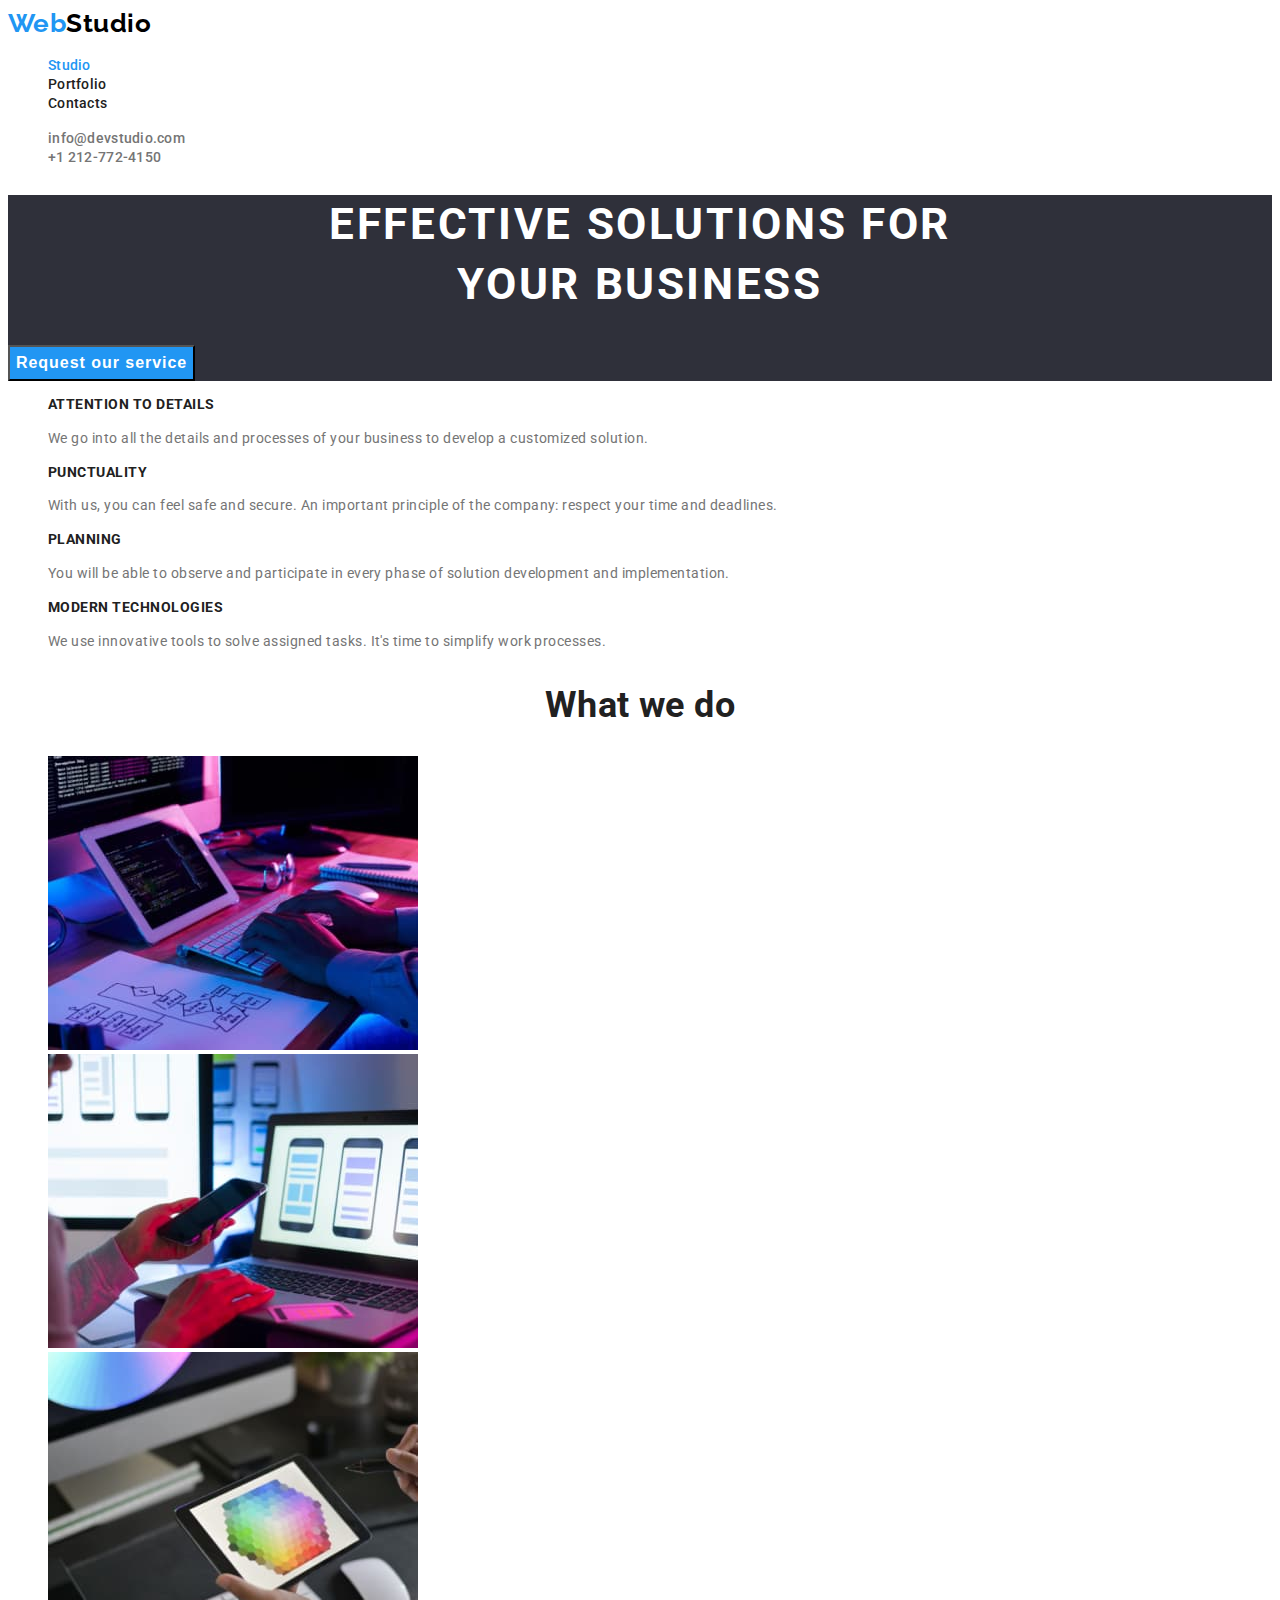
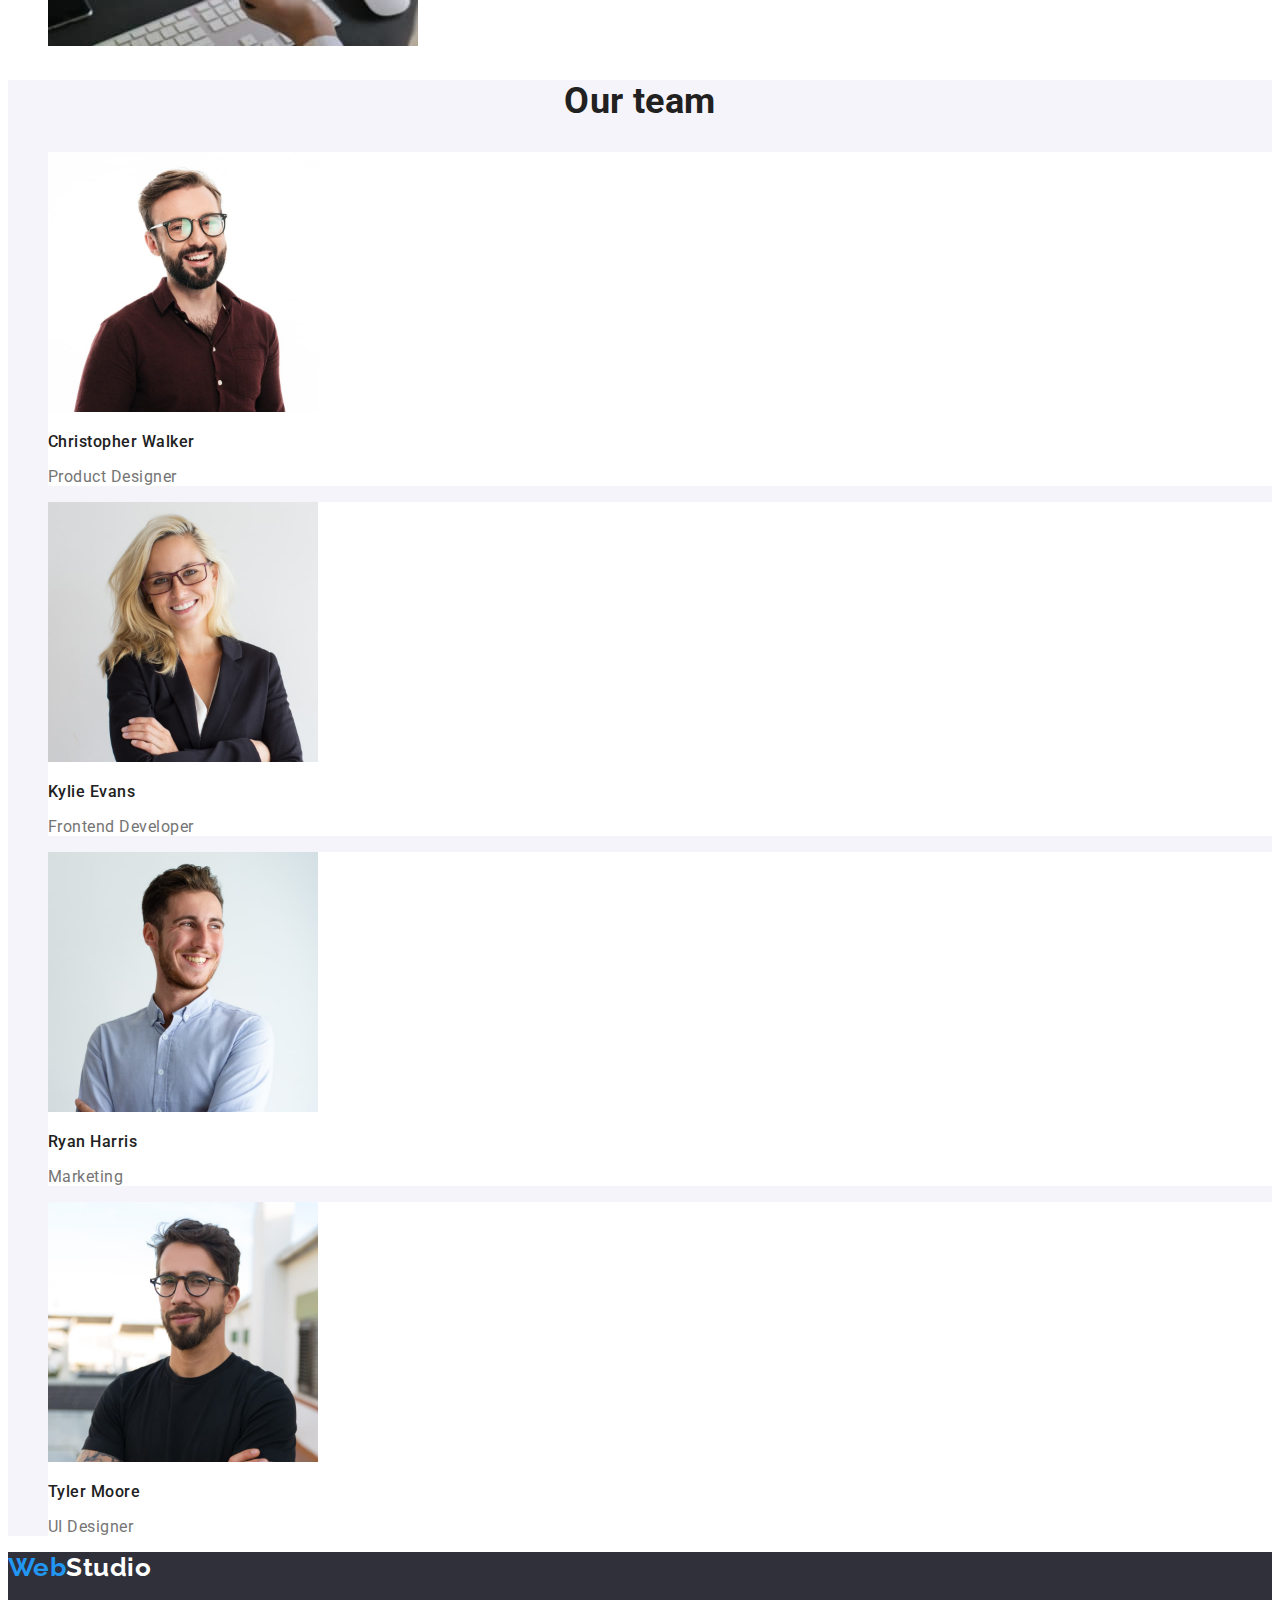
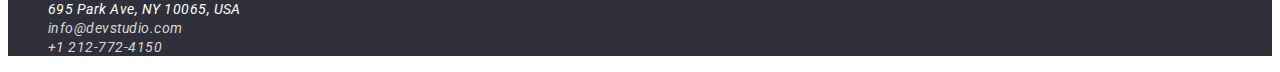
==== index.html @ d0452a92 "Initial commit" ====
<!DOCTYPE html>
<html lang="en">
<head>
    <meta charset="UTF-8">
    <meta http-equiv="X-UA-Compatible" content="IE=edge">
    <meta name="viewport" content="width=device-width, initial-scale=1.0">
    <title>WebStudio</title>
    <link href="https://fonts.googleapis.com/css2?family=Raleway:wght@700&family=Roboto:wght@400;500;700;900&display=swap" rel="stylesheet">
    <link rel="stylesheet" href="./css/style.css">
</head>
<body>
    <header class="header">
        <nav class="nav">
            <a class="logo" href="./">Web<span class="logo-header">Studio</span></a>
            <ul class="nav-list"> 
                <li class="nav-item"><a class="nav-link active"  href="./index.html">Studio</a></li>
                <li class="nav-item"><a class="nav-link" href="./portfolio.html">Portfolio</a></li>
                <li class="nav-item"><a class="nav-link" href="">Contacts</a></li>
            </ul>
        </nav>
            <ul class="contacts">
                <li class="contacts-item"> <a class="contacts-link" href="mailto:info@devstudio.com">info@devstudio.com </a></li>  
                <li class="contacts-item"> <a class="contacts-link" href="tel:+12127724150">+1 212-772-4150</a> </li> 
            </ul>
    </header>
    <main class="main-studio">
        <section class="section hero">
            <h1 class="hero-title">Effective solutions for <br> your business</h1>
            <button class="hero-button" type="button">Request our service</button>
        </section>
        <section class="section benefits">
            <h2 class="benefits-title hidden">Benefits</h2>
            <ul class="benefits-list">
                <li class="benefits-item">
                    <p class="benefits-caption">ATTENTION TO DETAILS</p>
                    <p class="benefits-desc">We go into all the details and processes of your business to develop a customized solution.</p>
                </li>
                <li class="benefits-item" >
                    <p class="benefits-caption">PUNCTUALITY</p>
                    <p class="benefits-desc">With us, you can feel safe and secure. An important principle of the company: respect your time and deadlines.</p>
                </li>
                <li class="benefits-item">
                    <p class="benefits-caption">PLANNING</p>
                    <p class="benefits-desc">You will be able to observe and participate in every phase of solution development and implementation.</p>
                </li>
                <li class="benefits-item">
                    <p class="benefits-caption">MODERN TECHNOLOGIES</p>
                    <p class="benefits-desc">We use innovative tools to solve assigned tasks. It's time to simplify work processes.</p>
                </li>
            </ul>
        </section>
        <section class="section doing">
            <h2 class="section-title">What we do</h2>
            <ul class="work-list">
                <li class="work-item">
                    <img class="work-image" src="./images/studio/studio-what-we-do1.jpg" 
                    alt="tablet with keyboard"
                    width="370" height="294">
                    
                </li>
                <li class="work-item">
                    <img class="work-image" src="./images/studio/studio-what-we-do2.jpg" 
                    alt="the phone on the background of the laptop"
                    width="370" height="294">
                </li>
                <li class="work-item">
                    <img class="work-image" src="./images/studio/studio-what-we-do3.jpg" 
                    alt="tablet on the background of IMac"
                    width="370" height="294">
                </li>
            </ul>
        </section>
        <section class="section workers">
            <h2 class="section-title">Our team</h2>
            <ul class="workers-list">
                <li class="workers-item">
                    <img class="worker-picture" src="./images/studio/studio-workers1.jpg" 
                    alt="man in shirt and glasses"
                    width="270" height="260">
                    <p class="worker-name">Christopher Walker</p>
                    <p class="work-desc">Product Designer</p>
                </li>
                <li class="workers-item">
                    <img class="worker-picture" src="./images/studio/studio-workers2.jpg" 
                    alt="woman with blond hair and glasses"
                    width="270" height="260">
                    <p class="worker-name">Kylie Evans</p>
                    <p class="work-desc">Frontend Developer</p>
                </li>
                <li class="workers-item">
                    <img class="worker-picture" src="./images/studio/studio-workers3.jpg" 
                    alt="man in light shirt"
                    width="270" height="260">
                    <p class="worker-name">Ryan Harris</p>
                    <p class="work-desc">Marketing</p>
                </li>
                <li class="workers-item">
                    <img class="worker-picture" src="./images/studio/studio-workers4.jpg" 
                    alt="man in glasses and black t-shirt"
                    width="270" height="260">
                    <p class="worker-name">Tyler Moore</p>   
                    <p class="work-desc">UI Designer</p>
                </li>
            </ul>
        </section>
    </main>
    <footer class="footer">
        <a class="logo" href="./">Web<span class="logo-footer">Studio</span></a>
        <address>
            <ul class="contact-info">
                <li> <a class="adress" href="https://www.google.com.ua/maps/place/695+Park+Ave,+New+York,+NY+10065,+%D0%A1%D0%A8%D0%90/@40.7688994,-73.9672143,17z/data=!3m1!4b1!4m5!3m4!1s0x89c258ebe8836e8f:0xa007c44e7c4aa0eb!8m2!3d40.7688994!4d-73.9650256?hl=ru">695 Park Ave, NY 10065, USA</a></li>
                <li> <a class="footer-contacts" href="mailto:info@devstudio.com">info@devstudio.com </a></li>                                 
                <li> <a class="footer-contacts" href="tel:+12127724150">+1 212-772-4150</a> </li> 
            </ul>
        </address>
    </footer>
</body>
</html>
---- css/style.css ----
:root{
--footer-gmail: rgba(255, 255, 255, 0.6);
--footer-color:#D9D9D9;
--white:#FFFFFF;
--blue:#2196F3;
--prymary-text:#757575;
--title-text:#212121;
--footer-background:#2F303A;
--ivory-color:#F5F4FA;
--header-background:#ECECEC;
}

body{
color: var(--prymary-text);
background-color:var(--white);
letter-spacing: 0.03em;
font-family:'Roboto',sans-serif;
}
.hidden{
display:none;
}
.section-title{
color:var(--title-text);
font-weight: 700;
font-size:36px;
line-height:1.17;
text-align:center;
}

/* studio */

/* header */

.logo{
color:var(--blue);
font-family:'Raleway';
font-weight:700;
font-size:26px;
line-height:1.19;
text-decoration:none;
}
.logo-header{
color:#000000 ;
}
.nav-list{
list-style:none;
}
.nav-link{
color: var(--title-text);
font-weight:500;
font-size:14px;
line-height:1.14;
letter-spacing:0.02em;
text-decoration:none;
}
.nav-link:hover,
.nav-link:focus{
color:var(--blue);
}
.nav-link.active{
    color: var(--blue);
}
.contacts{
list-style:none; 
}
.contacts-link{
color: var(--prymary-text);
font-weight:500;
font-size:14px;
line-height:1.14;
letter-spacing:0.02em;
text-decoration:none;
}
.contacts-link:hover,
.contacts-link:focus{
color:var(--blue);
}

/* main */

/* section one */

.hero{
background-color:var(--footer-background);
}
.hero-title{
color:var(--white);
text-transform:uppercase;
font-weight:900px;
font-size:44px;
line-height:1.36;
text-align:center;
letter-spacing:0.06em;
}
.hero-button{
color:var(--white);
background-color:var(--blue);
font-weight:700;
font-size:16px;
line-height:1.88;
letter-spacing:0.06em;
cursor:pointer;
}

/* section two */

.benefits{
background-color:var(--white);
}
.benefits-list{
list-style: none;
}
.benefits-caption{
color:var(--title-text);
font-weight:700;
font-size:14px;
line-height:1.14;
}
.benefits-desc{
font-size:14px;
line-height:1.71;
}

/* section three */
.work-list{
list-style: none;
}

/* section four */

.workers{
background-color: var(--ivory-color);
}
.workers-list{
list-style: none;
}
.workers-item{
background-color:var(--white);
}
.worker-name{
color: var(--title-text);
font-weight:500;
font-size:16px;
line-height:1.19;
}
.work-desc{
font-style:500;
font-size:16px;
line-height:1.19;
}

/* footer */

.footer{
background-color: var(--footer-background);
}
.logo-footer{
color: var(--white);
}
.contact-info{
list-style: none;
}
.adress{
color:var(--white);
font-size:14px;
line-height:1.14;
text-decoration:none;
}
.adress:hover,
.adress:focus{
color:var(--blue);
}
.footer-contacts{
color: var(--footer-color);
font-size:14px;
line-height:1.14;
text-decoration:none;
}
.footer-contacts:hover,
.footer-contacts:focus{
color:var(--blue);
}

/* portfolio */

.filter-list{
list-style: none;
}
.filter-button{
color: var(--title-text);
background-color: var(--ivory-color);
font-weight:500;
font-size:16px;
line-height:1.63;
cursor:pointer;
text-decoration:none;
}
.filter-button:hover,
.filter-button:focus{
color:var(--white);
background-color:var(--blue);
}
.projects-list{
list-style: none;
}
.project-title{
color:var(--title-text);
font-weight:700;
font-size:18px;
line-height:2;
letter-spacing:0.06em;
}
.project-type{
font-size:16px;
line-height:1.88;
}
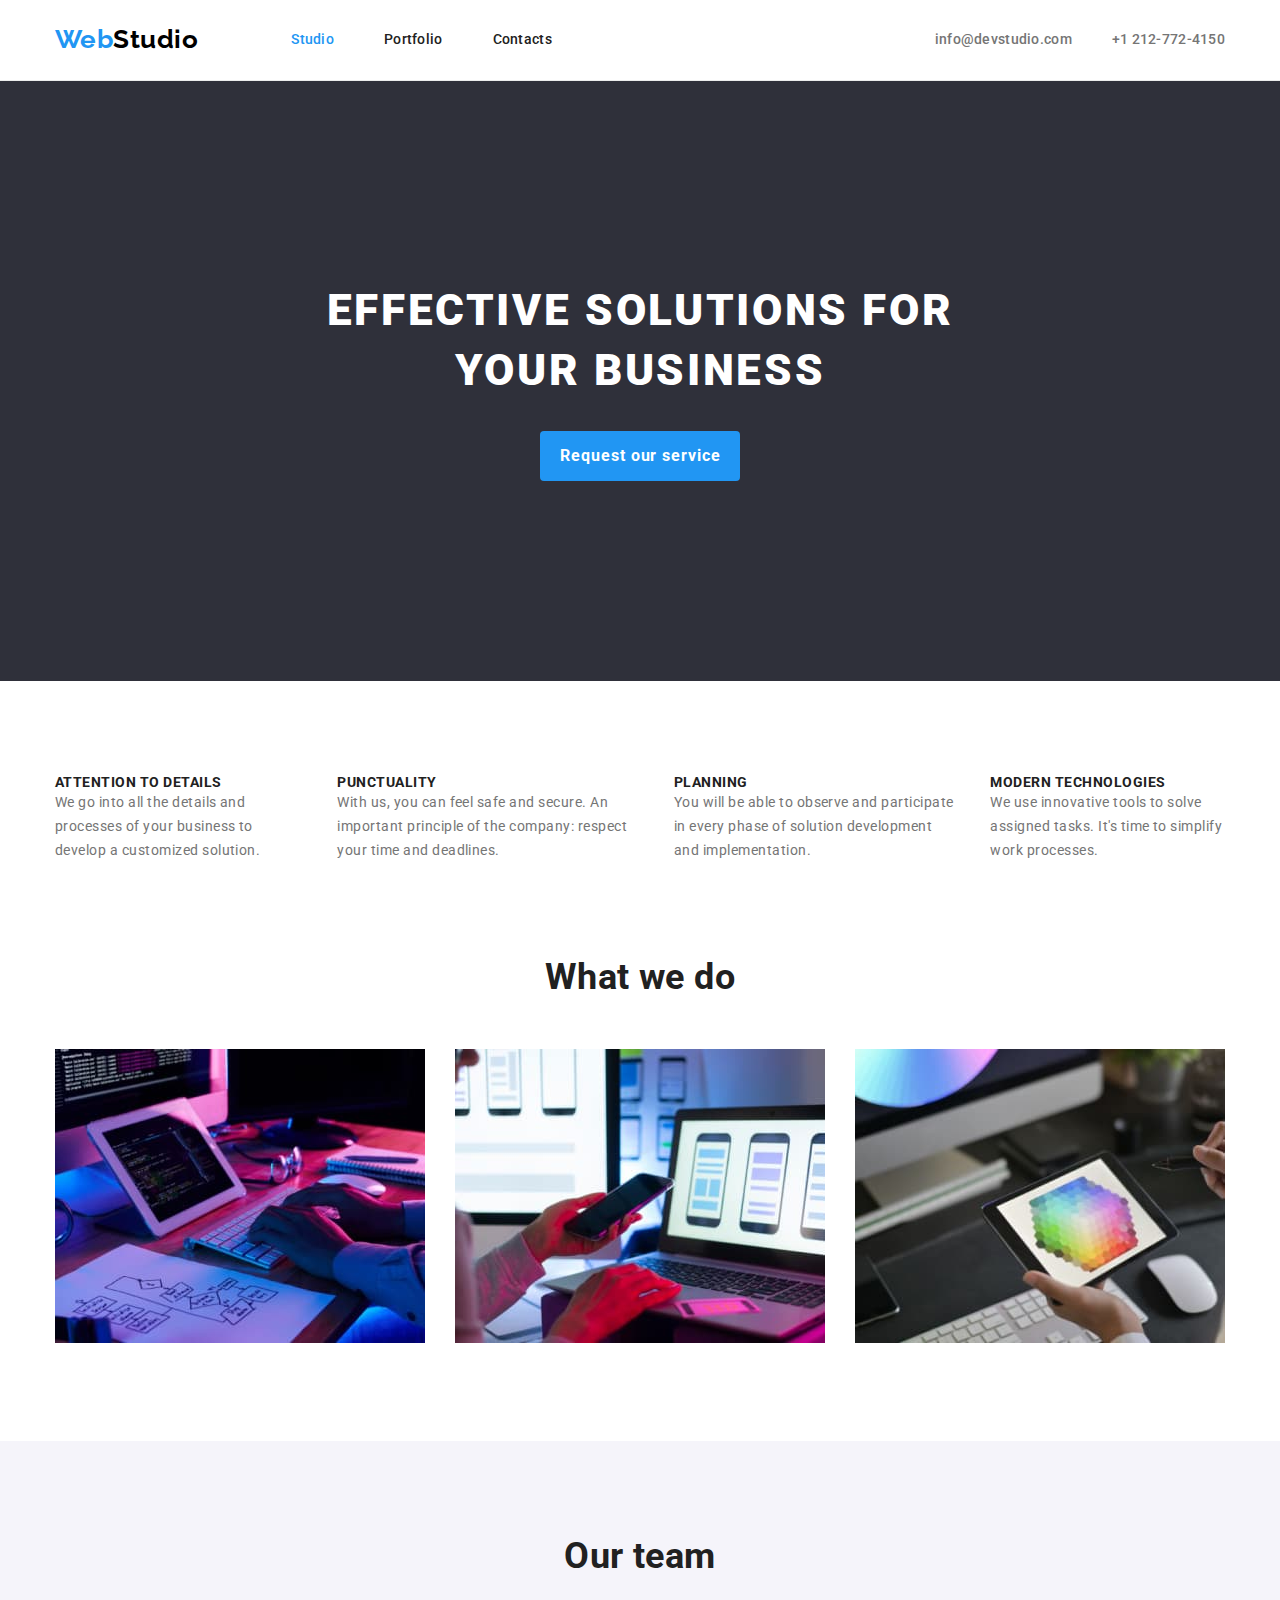
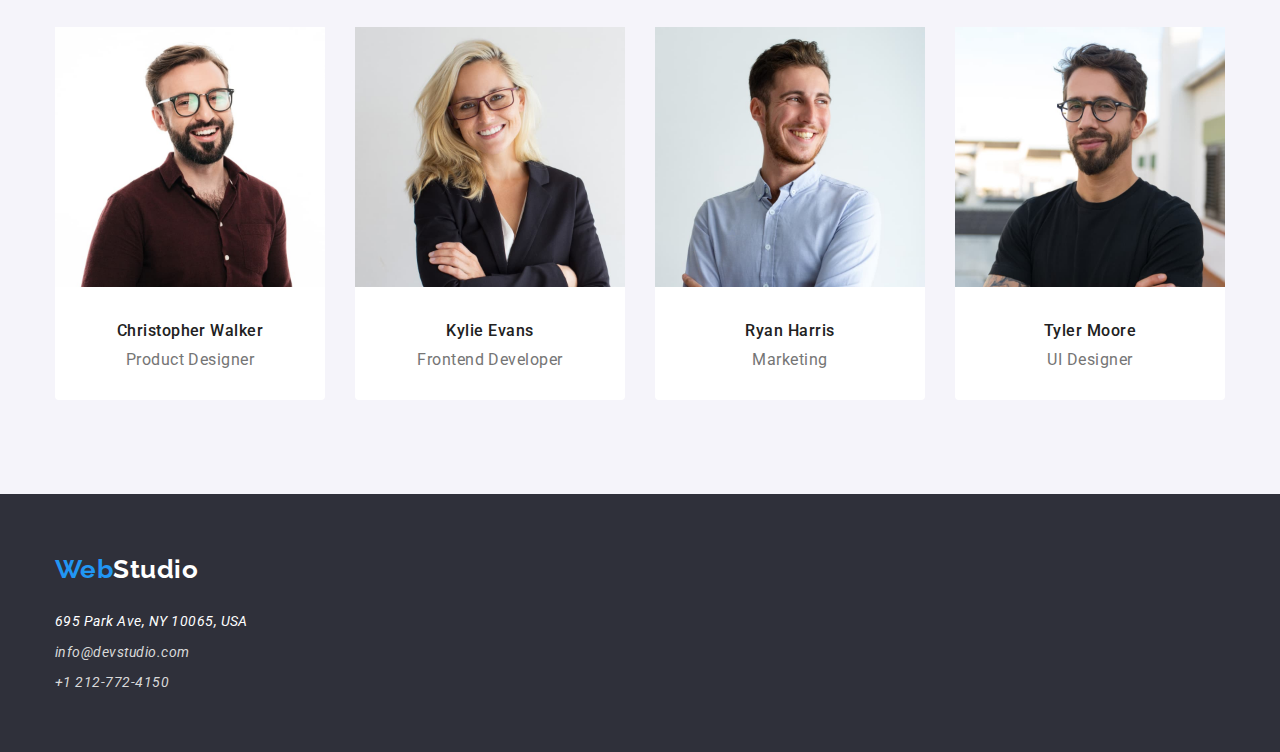
==== commit 8497d60c: "finish HW3" ====
--- a/index.html
+++ b/index.html
@@ -5,11 +5,13 @@
     <meta http-equiv="X-UA-Compatible" content="IE=edge">
     <meta name="viewport" content="width=device-width, initial-scale=1.0">
     <title>WebStudio</title>
+    <link rel="stylesheet" href="https://cdnjs.cloudflare.com/ajax/libs/modern-normalize/1.1.0/modern-normalize.min.css">
     <link href="https://fonts.googleapis.com/css2?family=Raleway:wght@700&family=Roboto:wght@400;500;700;900&display=swap" rel="stylesheet">
     <link rel="stylesheet" href="./css/style.css">
 </head>
 <body>
     <header class="header">
+    <div class="container container-header">
         <nav class="nav">
             <a class="logo" href="./">Web<span class="logo-header">Studio</span></a>
             <ul class="nav-list"> 
@@ -22,13 +24,17 @@
                 <li class="contacts-item"> <a class="contacts-link" href="mailto:info@devstudio.com">info@devstudio.com </a></li>  
                 <li class="contacts-item"> <a class="contacts-link" href="tel:+12127724150">+1 212-772-4150</a> </li> 
             </ul>
+    </div>          
     </header>
     <main class="main-studio">
-        <section class="section hero">
-            <h1 class="hero-title">Effective solutions for <br> your business</h1>
-            <button class="hero-button" type="button">Request our service</button>
+        <section class="hero">
+            <div class="container container-hero">
+                <h1 class="hero-title">Effective solutions for <br> your business</h1>
+                <button class="hero-button" type="button">Request our service</button>
+            </div>
         </section>
         <section class="section benefits">
+        <div class="container container-benefits ">
             <h2 class="benefits-title hidden">Benefits</h2>
             <ul class="benefits-list">
                 <li class="benefits-item">
@@ -48,9 +54,11 @@
                     <p class="benefits-desc">We use innovative tools to solve assigned tasks. It's time to simplify work processes.</p>
                 </li>
             </ul>
+        </div>
         </section>
-        <section class="section doing">
-            <h2 class="section-title">What we do</h2>
+        <section class="section about">
+        <div class="container container-about">
+            <h2 class="title title-about">What we do</h2>
             <ul class="work-list">
                 <li class="work-item">
                     <img class="work-image" src="./images/studio/studio-what-we-do1.jpg" 
@@ -69,9 +77,11 @@
                     width="370" height="294">
                 </li>
             </ul>
+        </div>
         </section>
         <section class="section workers">
-            <h2 class="section-title">Our team</h2>
+        <div class="container container-workers">
+            <h2 class="title title-workers">Our team</h2>
             <ul class="workers-list">
                 <li class="workers-item">
                     <img class="worker-picture" src="./images/studio/studio-workers1.jpg" 
@@ -102,17 +112,22 @@
                     <p class="work-desc">UI Designer</p>
                 </li>
             </ul>
+        </div>
         </section>
     </main>
     <footer class="footer">
-        <a class="logo" href="./">Web<span class="logo-footer">Studio</span></a>
+    <div class="container container-footer">
+        <div class="logo-footer-container">
+            <a class="logo" href="./">Web<span class="logo-footer">Studio</span></a>
+        </div>
         <address>
             <ul class="contact-info">
-                <li> <a class="adress" href="https://www.google.com.ua/maps/place/695+Park+Ave,+New+York,+NY+10065,+%D0%A1%D0%A8%D0%90/@40.7688994,-73.9672143,17z/data=!3m1!4b1!4m5!3m4!1s0x89c258ebe8836e8f:0xa007c44e7c4aa0eb!8m2!3d40.7688994!4d-73.9650256?hl=ru">695 Park Ave, NY 10065, USA</a></li>
-                <li> <a class="footer-contacts" href="mailto:info@devstudio.com">info@devstudio.com </a></li>                                 
-                <li> <a class="footer-contacts" href="tel:+12127724150">+1 212-772-4150</a> </li> 
+                <li class="contact-info-items"> <a class="adress" href="https://www.google.com.ua/maps/place/695+Park+Ave,+New+York,+NY+10065,+%D0%A1%D0%A8%D0%90/@40.7688994,-73.9672143,17z/data=!3m1!4b1!4m5!3m4!1s0x89c258ebe8836e8f:0xa007c44e7c4aa0eb!8m2!3d40.7688994!4d-73.9650256?hl=ru">695 Park Ave, NY 10065, USA</a></li>
+                <li class="contact-info-items"> <a class="footer-contacts" href="mailto:info@devstudio.com">info@devstudio.com </a></li>                                 
+                <li class="contact-info-items"> <a class="footer-contacts" href="tel:+12127724150">+1 212-772-4150</a> </li> 
             </ul>
         </address>
+    </div>
     </footer>
 </body>
 </html>--- a/css/style.css
+++ b/css/style.css
@@ -1,217 +1,346 @@
-:root{
---footer-gmail: rgba(255, 255, 255, 0.6);
---footer-color:#D9D9D9;
---white:#FFFFFF;
---blue:#2196F3;
---prymary-text:#757575;
---title-text:#212121;
---footer-background:#2F303A;
---ivory-color:#F5F4FA;
---header-background:#ECECEC;
-}
-
-body{
-color: var(--prymary-text);
-background-color:var(--white);
-letter-spacing: 0.03em;
-font-family:'Roboto',sans-serif;
-}
-.hidden{
-display:none;
-}
-.section-title{
-color:var(--title-text);
-font-weight: 700;
-font-size:36px;
-line-height:1.17;
-text-align:center;
-}
-
+:root {
+  --footer-gmail: rgba(255, 255, 255, 0.6);
+  --footer-color: #d9d9d9;
+  --white: #ffffff;
+  --blue: #2196f3;
+  --prymary-text: #757575;
+  --title-text: #212121;
+  --footer-background: #2f303a;
+  --ivory-background-color: #f5f4fa;
+  --header-background: #ececec;
+  --primary-font: "Roboto", sans-serif;
+  
+}
+
+body {
+  letter-spacing: 0.03em;
+  font-family:var(--primary-font);
+  color: var(--prymary-text);
+  background-color: var(--white);
+}
+h1,
+h2,
+h3,
+h4,
+h5,
+h6,
+p,
+ul{
+    margin: 0px;
+    padding: 0px;
+}
+.hidden {
+  display: none;
+}
+.title {
+  font-weight: 700;
+  font-size: 36px;
+  line-height: 1.17;
+  text-align: center;
+  color: var(--title-text);
+}
+.section{
+    padding-top: 94px;
+    padding-bottom: 94px;
+}
 /* studio */
 
 /* header */
 
-.logo{
-color:var(--blue);
-font-family:'Raleway';
-font-weight:700;
-font-size:26px;
-line-height:1.19;
-text-decoration:none;
-}
-.logo-header{
-color:#000000 ;
-}
-.nav-list{
-list-style:none;
-}
-.nav-link{
-color: var(--title-text);
-font-weight:500;
-font-size:14px;
-line-height:1.14;
-letter-spacing:0.02em;
-text-decoration:none;
+.header{
+  border-bottom: 1px solid #ECECEC;
+}
+.container{
+    margin: 0 auto;
+    width: 1200px;
+    padding-left: 15px;
+    padding-right: 15px;
+}
+.container-header{
+    display: flex;
+    align-items: center;
+    padding-top: 24px;
+    padding-bottom: 25px;
+}
+.logo {
+    margin-right: 93px;
+    font-family: "Raleway";
+    font-weight: 700;
+    font-size: 26px;
+    line-height: 1.19;
+    text-decoration: none;
+    color: var(--blue);S
+}
+.logo-header {
+  color: #000000;
+}
+.nav{
+    display: flex;
+    align-items: center;
+}
+.nav-list {
+  display: flex;
+  list-style: none;
+
+}
+.nav-item:not(:last-child) {
+    padding-right:50px;
+}
+.nav-link {
+    font-weight: 500;
+    font-size: 14px;
+    line-height: 1.14;
+    letter-spacing: 0.02em;
+    text-decoration: none;
+    color: var(--title-text);
 }
 .nav-link:hover,
-.nav-link:focus{
-color:var(--blue);
-}
-.nav-link.active{
-    color: var(--blue);
+.nav-link:focus {
+  color: var(--blue);
+}
+.nav-link.active {
+  color: var(--blue);
+}
+.contacts {
+  list-style: none;
+  display: flex;
 }
 .contacts{
-list-style:none; 
-}
-.contacts-link{
-color: var(--prymary-text);
-font-weight:500;
-font-size:14px;
-line-height:1.14;
-letter-spacing:0.02em;
-text-decoration:none;
-}
+    margin-left: auto;
+}
+
+.contacts-item:not(:last-child) {
+margin-right: 40px;
+}
+.contacts-link {
+    font-weight: 500;
+    font-size: 14px;
+    line-height: 1.14;
+    letter-spacing: 0.02em;
+    text-decoration: none;
+    color: var(--prymary-text);
+}
+
 .contacts-link:hover,
-.contacts-link:focus{
-color:var(--blue);
+.contacts-link:focus {
+  color: var(--blue);
 }
 
 /* main */
 
 /* section one */
 
-.hero{
-background-color:var(--footer-background);
-}
-.hero-title{
-color:var(--white);
-text-transform:uppercase;
-font-weight:900px;
-font-size:44px;
-line-height:1.36;
-text-align:center;
-letter-spacing:0.06em;
-}
-.hero-button{
-color:var(--white);
-background-color:var(--blue);
-font-weight:700;
-font-size:16px;
-line-height:1.88;
-letter-spacing:0.06em;
-cursor:pointer;
+.container-hero{
+    padding-top: 200px;
+    padding-bottom: 200px;
+}
+
+.hero {
+  background-color: var(--footer-background);
+}
+.hero-title {
+  margin-bottom: 30px;
+  font-weight: 900;
+  font-size: 44px;
+  line-height: 1.36;
+  text-align: center;
+  letter-spacing: 0.06em;
+  text-transform: uppercase;
+  color: var(--white);
+}
+.hero-button {
+  padding:10px 19px 10px 20px;
+  display: block;
+  margin-left: auto;
+  margin-right: auto;
+  font-weight: 700;
+  font-size: 16px;
+  line-height: 1.88;
+  letter-spacing: 0.06em;
+  cursor: pointer;
+  border-radius: 4px;
+  border: none;
+  color: var(--white);
+  background-color: var(--blue);
 }
 
 /* section two */
 
-.benefits{
-background-color:var(--white);
-}
-.benefits-list{
-list-style: none;
-}
-.benefits-caption{
-color:var(--title-text);
-font-weight:700;
-font-size:14px;
-line-height:1.14;
-}
-.benefits-desc{
-font-size:14px;
-line-height:1.71;
+.benefits {
+  background-color: var(--white);
+}
+.benefits-list {
+  display: flex;
+  list-style: none;
+}
+.benefits-item:not(:last-child){
+    margin-right: 30px;
+}
+.benefits-caption {
+    font-weight: 700;
+    font-size: 14px;
+    line-height: 1.14;
+    color: var(--title-text);
+}
+.benefits-desc {
+  font-size: 14px;
+  line-height: 1.71;
 }
 
 /* section three */
-.work-list{
-list-style: none;
+
+.about{
+    padding-top: 0px;
+}
+.title-about{
+    margin-bottom: 50px;
+}
+.work-list {
+  display: flex;
+  list-style: none;
+}
+.work-item:not(:last-child){
+    margin-right: 30px;
 }
 
 /* section four */
-
-.workers{
-background-color: var(--ivory-color);
-}
-.workers-list{
-list-style: none;
-}
-.workers-item{
-background-color:var(--white);
-}
-.worker-name{
-color: var(--title-text);
-font-weight:500;
-font-size:16px;
-line-height:1.19;
-}
-.work-desc{
-font-style:500;
-font-size:16px;
-line-height:1.19;
+.workers {
+  background-color: var(--ivory-background-color);
+}
+.title-workers{
+    margin-bottom: 50px;
+}
+.workers-list {
+  display: flex;
+  list-style: none;
+}
+.workers-item {
+  background-color: var(--white);
+  border-radius: 0px 0px 4px 4px;
+}
+.workers-item:not(:last-child){
+    margin-right: 30px;
+}
+.worker-picture{
+    margin-bottom: 30px;
+}
+.worker-name {
+    margin-bottom: 10px;
+    font-weight: 500;
+    font-size: 16px;
+    line-height: 1.19;
+    text-align: center;
+    color: var(--title-text);
+}
+.work-desc {
+  margin-bottom: 30px;
+  font-style: 500;
+  font-size: 16px;
+  line-height: 1.19;
+  text-align: center;
 }
 
 /* footer */
 
-.footer{
-background-color: var(--footer-background);
-}
-.logo-footer{
-color: var(--white);
-}
-.contact-info{
-list-style: none;
-}
-.adress{
-color:var(--white);
-font-size:14px;
-line-height:1.14;
-text-decoration:none;
+.footer {
+  background-color: var(--footer-background);
+}
+.container-footer{
+    padding-top: 60px;
+    padding-bottom: 60px;
+}
+.logo-footer-container{
+    margin-bottom: 28px;
+}
+.logo-footer {
+  color: var(--white);
+}
+.contact-info-items:not(:last-child){
+    margin-bottom: 12px;
+}
+.contact-info {
+  list-style: none;
+}
+.adress {
+    font-size: 14px;
+    line-height: 1.14;
+    text-decoration: none;
+    color: var(--white);
 }
 .adress:hover,
-.adress:focus{
-color:var(--blue);
-}
-.footer-contacts{
-color: var(--footer-color);
-font-size:14px;
-line-height:1.14;
-text-decoration:none;
+.adress:focus {
+  color: var(--blue);
+}
+.footer-contacts {
+    font-size: 14px;
+    line-height: 1.14;
+    text-decoration: none;
+    color: var(--footer-color);
 }
 .footer-contacts:hover,
-.footer-contacts:focus{
-color:var(--blue);
+.footer-contacts:focus {
+  color: var(--blue);
 }
 
 /* portfolio */
 
-.filter-list{
-list-style: none;
-}
-.filter-button{
-color: var(--title-text);
-background-color: var(--ivory-color);
-font-weight:500;
-font-size:16px;
-line-height:1.63;
-cursor:pointer;
-text-decoration:none;
+.filter-list {
+  display: flex;
+  justify-content:center; 
+  margin-bottom: 50px;
+  list-style: none;
+}
+.filter-item:not(:last-child){
+    margin-right: 8px;
+}
+.filter-button {
+    padding: 6px 22px;
+    font-weight: 500;
+    font-size: 16px;
+    line-height: 1.63;
+    cursor: pointer;
+    text-decoration: none;
+    border-radius: 4px;
+    border: none;
+    color: var(--title-text);
+    background-color: var(--ivory-background-color);
 }
 .filter-button:hover,
-.filter-button:focus{
-color:var(--white);
-background-color:var(--blue);
-}
-.projects-list{
-list-style: none;
-}
-.project-title{
-color:var(--title-text);
-font-weight:700;
-font-size:18px;
-line-height:2;
-letter-spacing:0.06em;
-}
-.project-type{
-font-size:16px;
-line-height:1.88;
-}
-
+.filter-button:focus {
+  color: var(--white);
+  background-color: var(--blue);
+}
+.projects-list {
+  display: flex;
+  flex-wrap:wrap;
+  list-style: none;
+}
+.project-item{
+margin-right: 30px;
+margin-bottom: 30px;
+border: 1px solid #EEEEEE;
+}
+.project-item:nth-child(3n + 3) {
+    margin-right: 0px;
+}
+.project-item:nth-last-child(-n + 3) {
+    margin-bottom: 0px;
+}
+.project-desc-container{
+    padding: 20px 24px;
+    border-right: 1px solid #EEEEEE;
+    border-bottom: 1px solid #EEEEEE;
+    border-left: 1px solid #EEEEEE;
+}
+.project-title {
+    margin-bottom: 4px;
+    font-weight: 700;
+    font-size: 18px;
+    line-height: 2;
+    letter-spacing: 0.06em;
+    color: var(--title-text);
+}
+.project-type {
+  font-size: 16px;
+  line-height: 1.88;
+}
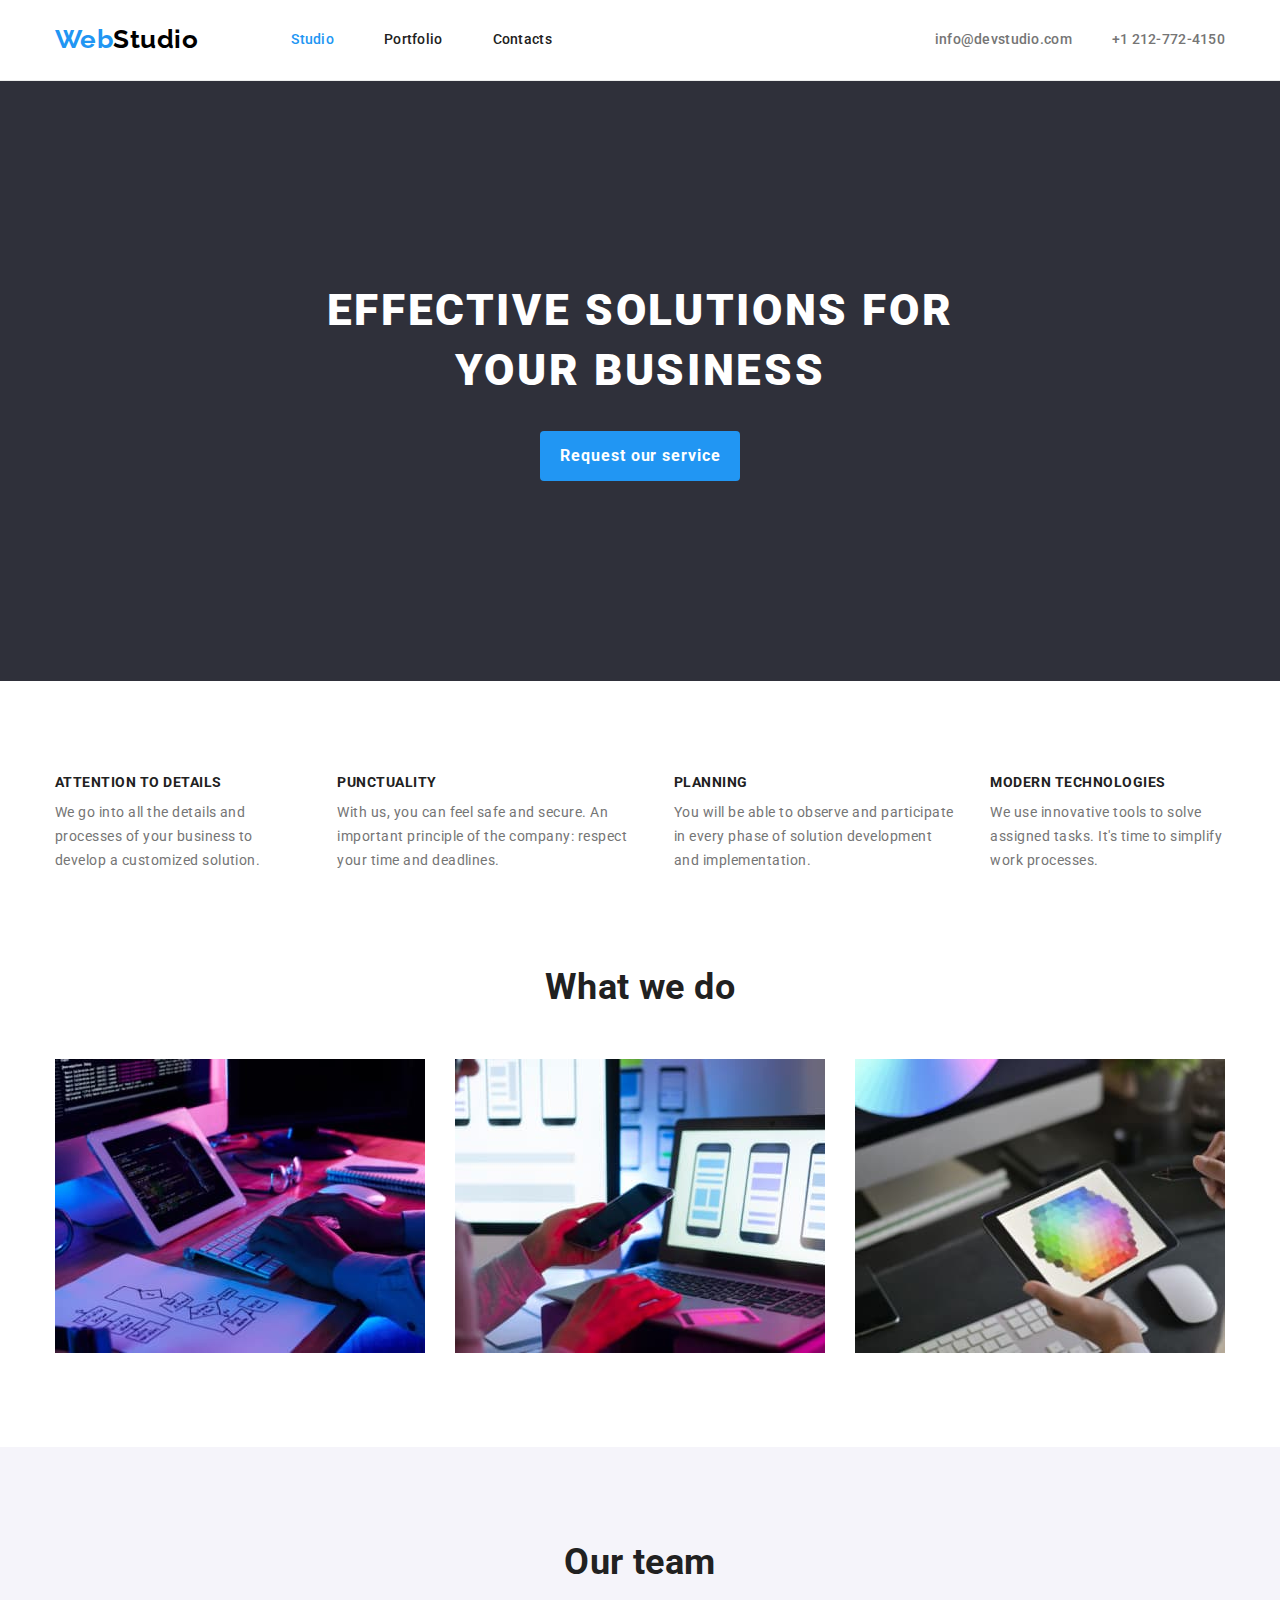
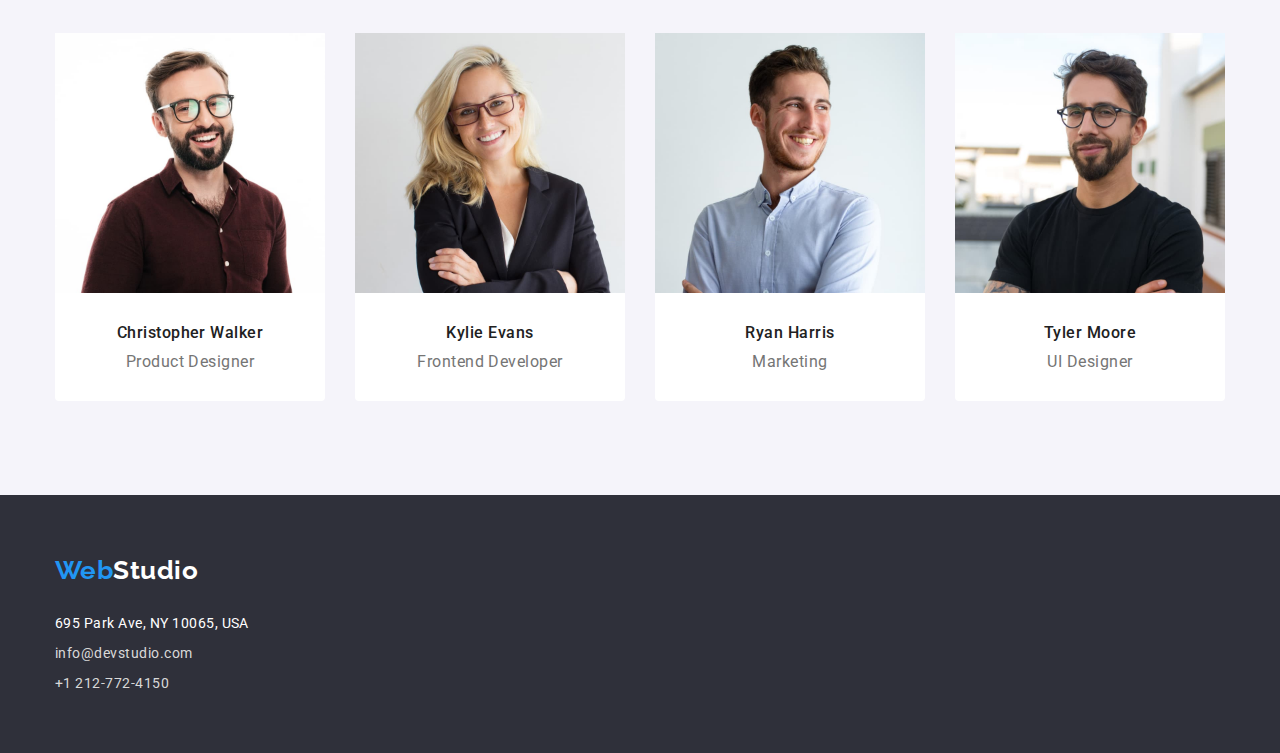
==== commit 9c3805d8: "Help" ====
--- a/index.html
+++ b/index.html
@@ -13,7 +13,9 @@
     <header class="header">
     <div class="container container-header">
         <nav class="nav">
-            <a class="logo" href="./">Web<span class="logo-header">Studio</span></a>
+            <div class="logo-header-container">
+                <a class="logo" href="./">Web<span class="logo-header">Studio</span></a>
+            </div>
             <ul class="nav-list"> 
                 <li class="nav-item"><a class="nav-link active"  href="./index.html">Studio</a></li>
                 <li class="nav-item"><a class="nav-link" href="./portfolio.html">Portfolio</a></li>
@@ -87,29 +89,37 @@
                     <img class="worker-picture" src="./images/studio/studio-workers1.jpg" 
                     alt="man in shirt and glasses"
                     width="270" height="260">
-                    <p class="worker-name">Christopher Walker</p>
-                    <p class="work-desc">Product Designer</p>
+                    <div class="worker-desc-container">
+                        <p class="worker-name">Christopher Walker</p>
+                        <p class="work-desc">Product Designer</p>
+                    </div>
                 </li>
                 <li class="workers-item">
                     <img class="worker-picture" src="./images/studio/studio-workers2.jpg" 
                     alt="woman with blond hair and glasses"
                     width="270" height="260">
-                    <p class="worker-name">Kylie Evans</p>
-                    <p class="work-desc">Frontend Developer</p>
+                    <div class="worker-desc-container">
+                        <p class="worker-name">Kylie Evans</p>
+                        <p class="work-desc">Frontend Developer</p>
+                    </div>
                 </li>
                 <li class="workers-item">
                     <img class="worker-picture" src="./images/studio/studio-workers3.jpg" 
                     alt="man in light shirt"
                     width="270" height="260">
-                    <p class="worker-name">Ryan Harris</p>
-                    <p class="work-desc">Marketing</p>
+                    <div class="worker-desc-container">
+                        <p class="worker-name">Ryan Harris</p>
+                        <p class="work-desc">Marketing</p>
+                    </div>
                 </li>
                 <li class="workers-item">
                     <img class="worker-picture" src="./images/studio/studio-workers4.jpg" 
                     alt="man in glasses and black t-shirt"
                     width="270" height="260">
-                    <p class="worker-name">Tyler Moore</p>   
-                    <p class="work-desc">UI Designer</p>
+                    <div class="worker-desc-container">
+                        <p class="worker-name">Tyler Moore</p>   
+                        <p class="work-desc">UI Designer</p>
+                    </div>
                 </li>
             </ul>
         </div>
--- a/css/style.css
+++ b/css/style.css
@@ -9,12 +9,11 @@
   --ivory-background-color: #f5f4fa;
   --header-background: #ececec;
   --primary-font: "Roboto", sans-serif;
-  
 }
 
 body {
   letter-spacing: 0.03em;
-  font-family:var(--primary-font);
+  font-family: var(--primary-font);
   color: var(--prymary-text);
   background-color: var(--white);
 }
@@ -25,9 +24,14 @@
 h5,
 h6,
 p,
-ul{
-    margin: 0px;
-    padding: 0px;
+ul {
+  margin: 0px;
+  padding: 0px;
+}
+img {
+  height: auto;
+  display: block;
+  max-width: 100%;
 }
 .hidden {
   display: none;
@@ -39,60 +43,63 @@
   text-align: center;
   color: var(--title-text);
 }
-.section{
-    padding-top: 94px;
-    padding-bottom: 94px;
+.section {
+  padding-top: 94px;
+  padding-bottom: 94px;
 }
 /* studio */
 
 /* header */
 
-.header{
-  border-bottom: 1px solid #ECECEC;
-}
-.container{
-    margin: 0 auto;
-    width: 1200px;
-    padding-left: 15px;
-    padding-right: 15px;
-}
-.container-header{
-    display: flex;
-    align-items: center;
-    padding-top: 24px;
-    padding-bottom: 25px;
+.container {
+  margin: 0 auto;
+  width: 1200px;
+  padding-left: 15px;
+  padding-right: 15px;
+}
+.header {
+  display: flex;
+  align-items: center;
+  padding-top: 24px;
+  padding-bottom: 25px;
+  border-bottom: 1px solid #ececec;
+}
+
+.container-header {
+  display: flex;
+}
+.logo-header-container {
+  margin-right: 93px;
 }
 .logo {
-    margin-right: 93px;
-    font-family: "Raleway";
-    font-weight: 700;
-    font-size: 26px;
-    line-height: 1.19;
-    text-decoration: none;
-    color: var(--blue);S
+  font-family: "Raleway";
+  font-weight: 700;
+  font-size: 26px;
+  line-height: 1.19;
+  text-decoration: none;
+  color: var(--blue);
 }
 .logo-header {
   color: #000000;
 }
-.nav{
-    display: flex;
-    align-items: center;
+.nav {
+  display: flex;
+  align-items: center;
 }
 .nav-list {
   display: flex;
   list-style: none;
-
 }
 .nav-item:not(:last-child) {
-    padding-right:50px;
+  margin-right: 50px;
 }
 .nav-link {
-    font-weight: 500;
-    font-size: 14px;
-    line-height: 1.14;
-    letter-spacing: 0.02em;
-    text-decoration: none;
-    color: var(--title-text);
+  font-weight: 500;
+  font-size: 14px;
+  line-height: 1.14;
+  letter-spacing: 0.02em;
+  text-decoration: none;
+  color: var(--title-text);
 }
 .nav-link:hover,
 .nav-link:focus {
@@ -102,23 +109,22 @@
   color: var(--blue);
 }
 .contacts {
-  list-style: none;
-  display: flex;
-}
-.contacts{
-    margin-left: auto;
+  display: flex;
+  align-items: center;
+  margin-left: auto;
+  list-style: none;
 }
 
 .contacts-item:not(:last-child) {
-margin-right: 40px;
+  margin-right: 40px;
 }
 .contacts-link {
-    font-weight: 500;
-    font-size: 14px;
-    line-height: 1.14;
-    letter-spacing: 0.02em;
-    text-decoration: none;
-    color: var(--prymary-text);
+  font-weight: 500;
+  font-size: 14px;
+  line-height: 1.14;
+  letter-spacing: 0.02em;
+  text-decoration: none;
+  color: var(--prymary-text);
 }
 
 .contacts-link:hover,
@@ -130,12 +136,9 @@
 
 /* section one */
 
-.container-hero{
-    padding-top: 200px;
-    padding-bottom: 200px;
-}
-
 .hero {
+  padding-top: 200px;
+  padding-bottom: 200px;
   background-color: var(--footer-background);
 }
 .hero-title {
@@ -149,7 +152,7 @@
   color: var(--white);
 }
 .hero-button {
-  padding:10px 19px 10px 20px;
+  padding: 10px 19px 10px 20px;
   display: block;
   margin-left: auto;
   margin-right: auto;
@@ -173,14 +176,15 @@
   display: flex;
   list-style: none;
 }
-.benefits-item:not(:last-child){
-    margin-right: 30px;
+.benefits-item:not(:last-child) {
+  margin-right: 30px;
 }
 .benefits-caption {
-    font-weight: 700;
-    font-size: 14px;
-    line-height: 1.14;
-    color: var(--title-text);
+  margin-bottom: 10px;
+  font-weight: 700;
+  font-size: 14px;
+  line-height: 1.14;
+  color: var(--title-text);
 }
 .benefits-desc {
   font-size: 14px;
@@ -189,26 +193,26 @@
 
 /* section three */
 
-.about{
-    padding-top: 0px;
-}
-.title-about{
-    margin-bottom: 50px;
+.about {
+  padding-top: 0px;
+}
+.title-about {
+  margin-bottom: 50px;
 }
 .work-list {
   display: flex;
   list-style: none;
 }
-.work-item:not(:last-child){
-    margin-right: 30px;
+.work-item:not(:last-child) {
+  margin-right: 30px;
 }
 
 /* section four */
 .workers {
   background-color: var(--ivory-background-color);
 }
-.title-workers{
-    margin-bottom: 50px;
+.title-workers {
+  margin-bottom: 50px;
 }
 .workers-list {
   display: flex;
@@ -216,28 +220,29 @@
 }
 .workers-item {
   background-color: var(--white);
-  border-radius: 0px 0px 4px 4px;
-}
-.workers-item:not(:last-child){
-    margin-right: 30px;
-}
-.worker-picture{
-    margin-bottom: 30px;
+  border-bottom-right-radius: 4px;
+  border-bottom-left-radius: 4px;
+}
+.workers-item:not(:last-child) {
+  margin-right: 30px;
+}
+.worker-desc-container {
+  padding-top: 30px;
+  padding-bottom: 30px;
 }
 .worker-name {
-    margin-bottom: 10px;
-    font-weight: 500;
-    font-size: 16px;
-    line-height: 1.19;
-    text-align: center;
-    color: var(--title-text);
-}
-.work-desc {
-  margin-bottom: 30px;
-  font-style: 500;
+  margin-bottom: 10px;
+  font-weight: 500;
   font-size: 16px;
   line-height: 1.19;
   text-align: center;
+  color: var(--title-text);
+}
+.work-desc {
+  font-style: 500;
+  font-size: 16px;
+  line-height: 1.19;
+  text-align: center;
 }
 
 /* footer */
@@ -245,37 +250,41 @@
 .footer {
   background-color: var(--footer-background);
 }
-.container-footer{
-    padding-top: 60px;
-    padding-bottom: 60px;
-}
-.logo-footer-container{
-    margin-bottom: 28px;
+.footer {
+  padding-top: 60px;
+  padding-bottom: 60px;
+}
+.logo-footer-container {
+  margin-bottom: 28px;
 }
 .logo-footer {
   color: var(--white);
 }
-.contact-info-items:not(:last-child){
-    margin-bottom: 12px;
+.contact-info-items:not(:last-child) {
+  margin-bottom: 12px;
 }
 .contact-info {
   list-style: none;
 }
 .adress {
-    font-size: 14px;
-    line-height: 1.14;
-    text-decoration: none;
-    color: var(--white);
+  font-size: 14px;
+  line-height: 1.14;
+  text-decoration: none;
+  color: var(--white);
+  font-style: normal;
+}
+.contact-info-items {
+  font-style: normal;
 }
 .adress:hover,
 .adress:focus {
   color: var(--blue);
 }
 .footer-contacts {
-    font-size: 14px;
-    line-height: 1.14;
-    text-decoration: none;
-    color: var(--footer-color);
+  font-size: 14px;
+  line-height: 1.14;
+  text-decoration: none;
+  color: var(--footer-color);
 }
 .footer-contacts:hover,
 .footer-contacts:focus {
@@ -286,24 +295,24 @@
 
 .filter-list {
   display: flex;
-  justify-content:center; 
+  justify-content: center;
   margin-bottom: 50px;
   list-style: none;
 }
-.filter-item:not(:last-child){
-    margin-right: 8px;
+.filter-item:not(:last-child) {
+  margin-right: 8px;
 }
 .filter-button {
-    padding: 6px 22px;
-    font-weight: 500;
-    font-size: 16px;
-    line-height: 1.63;
-    cursor: pointer;
-    text-decoration: none;
-    border-radius: 4px;
-    border: none;
-    color: var(--title-text);
-    background-color: var(--ivory-background-color);
+  padding: 6px 22px;
+  font-weight: 500;
+  font-size: 16px;
+  line-height: 1.63;
+  cursor: pointer;
+  text-decoration: none;
+  border-radius: 4px;
+  border: none;
+  color: var(--title-text);
+  background-color: var(--ivory-background-color);
 }
 .filter-button:hover,
 .filter-button:focus {
@@ -312,33 +321,36 @@
 }
 .projects-list {
   display: flex;
-  flex-wrap:wrap;
-  list-style: none;
-}
-.project-item{
-margin-right: 30px;
-margin-bottom: 30px;
-border: 1px solid #EEEEEE;
-}
-.project-item:nth-child(3n + 3) {
-    margin-right: 0px;
+  flex-wrap: wrap;
+  list-style: none;
+  margin-right: -30px;
+  margin-bottom: -30px;
+}
+.project-item {
+  /* flex-basis: calc((100% - 60px) / 3); */
+  margin-right: 30px;
+  margin-bottom: 30px;
+  border: 1px solid #eeeeee;
+}
+/* .project-item:nth-child(3n + 3) {
+  margin-right: 0px;
 }
 .project-item:nth-last-child(-n + 3) {
-    margin-bottom: 0px;
-}
-.project-desc-container{
-    padding: 20px 24px;
-    border-right: 1px solid #EEEEEE;
-    border-bottom: 1px solid #EEEEEE;
-    border-left: 1px solid #EEEEEE;
+  margin-bottom: 0px;
+} */
+.project-desc-container {
+  padding: 20px 24px;
+  border-right: 1px solid #eeeeee;
+  border-bottom: 1px solid #eeeeee;
+  border-left: 1px solid #eeeeee;
 }
 .project-title {
-    margin-bottom: 4px;
-    font-weight: 700;
-    font-size: 18px;
-    line-height: 2;
-    letter-spacing: 0.06em;
-    color: var(--title-text);
+  margin-bottom: 4px;
+  font-weight: 700;
+  font-size: 18px;
+  line-height: 2;
+  letter-spacing: 0.06em;
+  color: var(--title-text);
 }
 .project-type {
   font-size: 16px;
